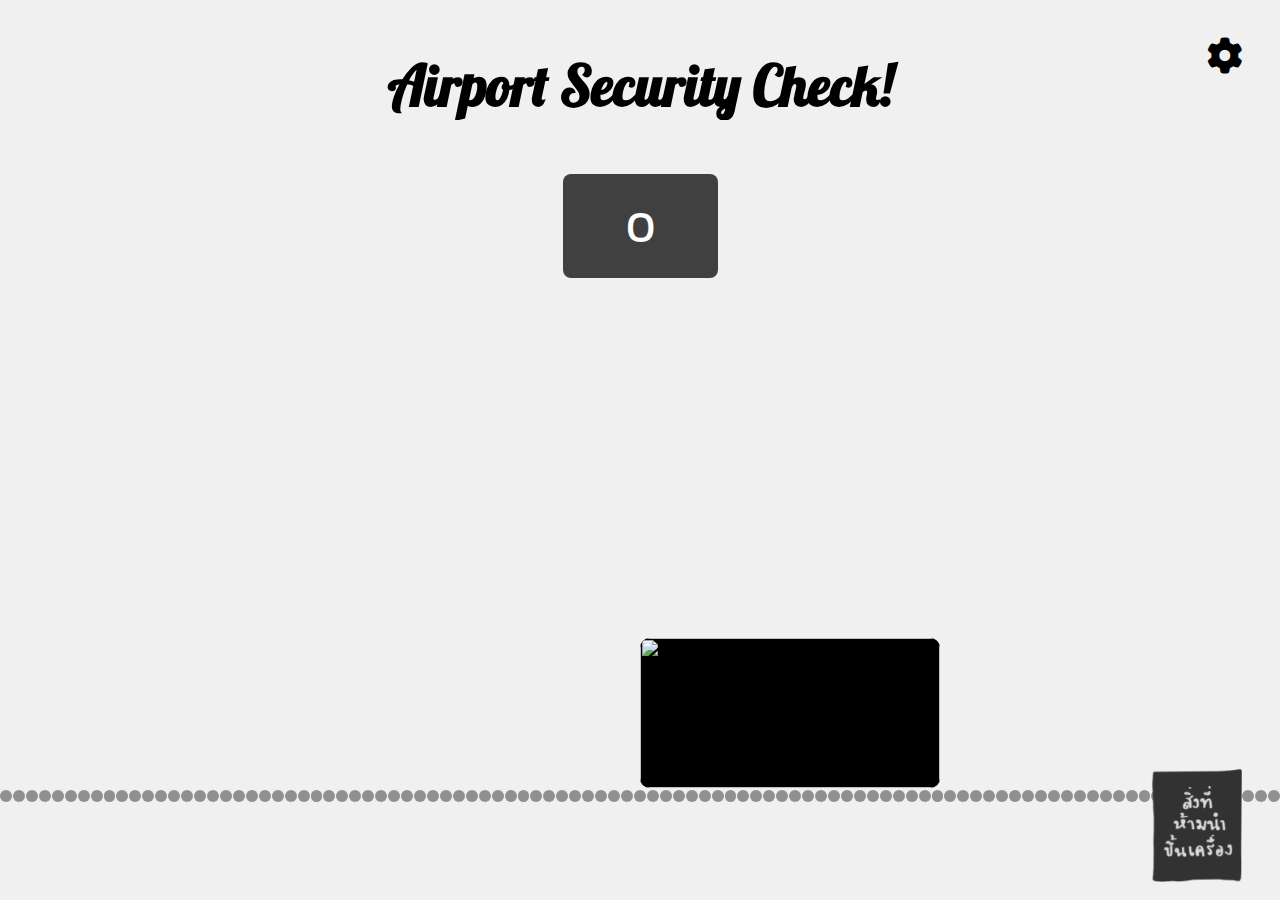
==== src/play.html @ 4c3d1056 "First Commit (Not done yet)" ====
<!DOCTYPE html>
<html lang="en">
  <head>
    <meta charset="UTF-8" />
    <meta name="viewport" content="width=device-width, initial-scale=1.0" />
    <title>Airport Security Check</title>

    <link rel="stylesheet" href="style2.css" />
    <link
      href="https://cdnjs.cloudflare.com/ajax/libs/font-awesome/6.0.0-beta3/css/all.min.css"
      rel="stylesheet"
    />
  </head>
  <body>
    <audio id="wrong-eff">
      <source src="../sound/wrong.mp3" type="audio/mpeg" />
    </audio>
    <audio id="correct-eff">
      <source src="../sound/correct.mp3" type="audio/mpeg" />
    </audio>

    <img id="manual-btn" src="../image/guide_cover.png" />
    <div id="manualModal" class="modal">
      <!-- Modal content -->
      <div class="modal-content">
        <img src="../image/guide_inside.png" id="manual-img" class="zoom-img" />
        <span class="close">&times;</span>
      </div>
    </div>

    <button id="setting-btn"><i class="fa fa-gear"></i></button>
    <div id="setting-modal" class="modal-setting">
      <div class="button-container">
        <h2>Setting</h2>

        <!-- Sound Controls Section -->
        <div class="sound-section">
          <div class="audio-controls">
            <button id="toggleSound" class="sound-btn">🔊</button>
            <input
              type="range"
              id="volumeSlider"
              min="0"
              max="1"
              step="0.1"
              value="0.7"
            />
            <audio id="backgroundAudio" loop>
              <source src="../sound/test.mp3" type="audio/mpeg" />
            </audio>
          </div>
        </div>

        <!-- Navigation Buttons -->
        <div class="button-group">
          <button class="return-btn">Return</button>
          <button class="home-btn">
            <i
              class="fa fa-home"
              aria-hidden="true"
              style="margin-right: 10px"
            ></i>
            Home
          </button>
        </div>
      </div>
    </div>

    <h1>Airport Security Check!</h1>
    <p id="score" class="score">0</p>
    <div class="conveyor">
      <div id="belt">
        <div class="circle-belt shake-animate"></div>
      </div>
      <img
        class="luggage1 run-animate1"
        src="https://medias.watsons.co.th/publishing/WTCTH-308451-back-zoom.jpg?version=1723662609"
        onclick="openContainer()"
      />
      <img
        class="luggage2 run-animate2"
        src="https://medias.watsons.co.th/publishing/WTCTH-308451-back-zoom.jpg?version=1723662609"
        onclick="openContainer()"
      />
    </div>
    <div id="play-container">
      <div class="grid-container" id="gridContainer"></div>
      <button id="done-btn">done</button> <br />
      <button id="win-skip">win</button> <br />
      <button id="lose-skip">lose</button> <br />
    </div>

    <!-- <p id="result"></p> -->
    <div id="showimgModal" class="modal">
      <!-- Modal content -->
      <div class="modal-content">
        <span class="close">&times;</span>
        <p id="textdetail"></p>
        <img src="" id="bigimage" />
      </div>
    </div>

    <div id="winModal" class="modal">
      <!-- Modal content -->
      <div class="modal-content">
        <!-- <span class="close">&times;</span> -->
        <h2>Congratulations</h2>
        <p>you win</p>
        <button class="restart">restart</button>
        <!-- Moved inside modal-content -->
      </div>
    </div>

    <div id="wrongModal" class="modal">
      <!-- Modal content -->
      <div class="modal-content">
        <!-- <span class="close">&times;</span> -->
        <p>you lose</p>
        <p id="lastscore"></p>
        <div id="result"></div>
        <button class="restart">restart</button>
        <!-- Placed below result -->
      </div>
    </div>

    <script src="script.js"></script>
  </body>
</html>
---- src/style2.css ----
@import url("https://fonts.googleapis.com/css?family=Lobster");
@import url("https://fonts.googleapis.com/css2?family=Kanit:ital,wght@0,100;0,200;0,300;0,400;0,500;0,600;0,700;0,800;0,900;1,100;1,200;1,300;1,400;1,500;1,600;1,700;1,800;1,900&display=swap");

/* general */
h1 {
  font-family: "Lobster";
  margin-top: 50px;
  font-size: clamp(0px, 8vw, 56px);
  white-space: nowrap;
  overflow: hidden;
  text-overflow: ellipsis;
  width: 100%;
}

h2 {
  margin-top: 10px;
  font-family: "Kanit";
  margin-bottom: 10px;
}

p {
  font-size: 40px;
  font-family: "Kanit";
  margin-top: 16px;
  padding: auto;
  color: black;
}

.score {
  background-color: #404040;
  color: white;
  font-size: 5vh;
  padding: 2vh 7vh;
  text-align: center;
  display: inline-block;
  border-radius: 8px;
}

#setting-btn {
  color: #000000;
  padding: 2vh 2vh;
  font-size: 4vh;
  height: 10vh;
  width: 10vh;
  border-radius: 100%;
  border: 0px;
  background-color: rgb(0, 0, 0, 0);
  transition: transform 0.3s ease;
  position: absolute;
  top: 0;
  right: 0;
}

#setting-btn:hover {
  color: #ffffff;
  background-color: rgb(0, 0, 0, 0.3);
  border-radius: 100%;
  border: 0px;
  transform: scale(1.3);
}

.modal-setting {
  display: none;
  position: fixed;
  z-index: 1;
  left: 0;
  top: 0;
  width: 100%;
  height: 100%;
  background-color: rgba(0, 0, 0, 0.95);
  font-size: 24px;
  overflow: hidden;
  display: flex;
  justify-content: center;
  align-items: center;
}

.sound-section {
  display: flex;
  flex-direction: column;
  gap: 10px;
}

.sound-btn {
  margin: auto;
  font-size: 24px;
  width: 20px;
  height: 20px;
  border: none;
  background: none;
  cursor: pointer;
  padding: 0;
  display: flex;
  align-items: center;
  justify-content: center;
}

.button-container {
  font-family: "Lobster";
  display: flex;
  flex-direction: column;
  justify-content: center;
  align-items: center;
  gap: 15px;
  width: 350px;
  border-radius: 20px;
  background-color: white;
  padding: 20px;
  text-align: center;
}

.audio-controls {
  display: flex;
  align-items: center;
  gap: 10px;
}

#volumeSlider {
  width: 290px;
  accent-color: #000; /* For modern browsers */
}

/* input[type="range"] {
  -webkit-appearance: none;
  height: 6px;
  background: #ddd;
  border-radius: 3px;
} */

input[type="range"]::-webkit-slider-thumb {
  -webkit-appearance: none;
  width: 16px;
  height: 16px;
  background: #000;
  border-radius: 50%;
  cursor: pointer;
}

.button-group {
  display: flex;
  justify-content: center;
  gap: 10px;
  width: 100%;
}

.return-btn,
.home-btn {
  background-color: #141414;
  color: white;
  border: none;
  cursor: pointer;
  font-size: 18px;
  padding: 10px 30px;
  border-radius: 5px;
  flex: 1;
  text-align: center;
  margin-top: 10px;
}

.return-btn:hover,
.home-btn:hover {
  background-color: #320064;
}

body {
  text-align: center;
  /* font-family: 'Lobster','Kanit'; */

  background-color: #f0f0f0;
}

/* bag on belt */
.conveyor {
  max-height: 40vh;
  position: absolute;
  right: 0px;
  bottom: 0;
  width: 100%;
  height: 200px;
  overflow: hidden;
  margin-bottom: 10vh;
}

#belt {
  position: absolute;
  display: flex;
  flex-direction: row;
  bottom: 0px;
  overflow: hidden;
  width: 100vw;
  height: 20px;
  gap: 1px;
  background: rgb(0, 0, 0, 0);
}
.circle-belt {
  position: absolute;
  overflow: hidden;
  top: auto;
  bottom: auto;
  width: 12px;
  height: 12px;
  border-radius: 100%;
  background-color: #909090;
  position: relative;
}
.shake-animate {
  animation: shakeY 0.3s ease-in-out infinite;
}
@keyframes shakeY {
  0% {
    transform: translateY(0);
  }
  25% {
    transform: translateY(-0.5px);
  }
  50% {
    transform: translateY(0.5px);
  }
  75% {
    transform: translateY(-0.5px);
  }
  100% {
    transform: translateY(0);
  }
}

.luggage1 {
  position: absolute;
  width: 300px;
  height: 150px;
  background: black;
  border-radius: 10px;
  overflow: hidden;
  top: auto;
  bottom: 22px;
}
.luggage2 {
  position: absolute;
  width: 300px;
  height: 150px;
  background: black;
  border-radius: 10px;
  overflow: hidden;
  top: auto;
  bottom: 22px;

  animation: moveLuggage2 10s linear forwards;
}

.run-animate1 {
  animation: shake 0.3s ease-in-out infinite, moveLuggage1 8s linear forwards;
}
.run-animate2 {
  animation: shake 0.3s ease-in-out infinite, moveLuggage1 8s linear forwards;
}
.luggage1:hover,
.luggage2:hover {
  color: #ffffff;
  background-color: rgb(0, 0, 0, 0.3);
  border-radius: 100%;
  border: 0px;
  transform: scale(1.3);
  cursor: pointer;
}
@keyframes moveLuggage1 {
  0% {
    left: -50%;
  }
  100% {
    left: 50%;
    transform: translateX(-50%);
  }
}

@keyframes moveLuggage2 {
  0% {
    left: 50%;
    transform: translateX(-50%);
  }
  100% {
    left: 150%;
  }
}
@keyframes shake {
  0% {
    transform: translateX(0);
    transform: rotate(0deg);
  }
  25% {
    transform: translateX(-2px);
    transform: rotate(1deg);
  }
  50% {
    transform: translateX(2px);
    transform: rotate(-1deg);
  }
  75% {
    transform: translateX(-2px);
    transform: rotate(1deg);
  }
  100% {
    transform: translateX(0);
    transform: rotate(0deg);
  }
}

/* ------Game Page--------- */
canvas {
  border: 2px solid black;
  margin-top: 20px;
  display: block;
  margin-left: auto;
  margin-right: auto;
}

.grid-container {
  font-family: "Kanit";
  border: 2px solid black;
  border-radius: 25px;
  padding: 20px 30px;
  display: grid;
  grid-template-columns: repeat(4, 1fr);
  gap: 10px;
  width: 420px;
  background-color: #818181;
}

.grid-item {
  width: 100px;
  height: 100px;
  border: 1px solid #00000000;

  display: flex;
  align-items: center;
  justify-content: center;
  font-size: 14px;
  overflow: hidden;
  cursor: pointer;

  flex-direction: column;
}

.grid-item:hover {
  transform: scale(1.2);
  filter: drop-shadow(0 0 3px rgba(255, 255, 255));
}
.grid-item.select {
  filter: brightness(0.3);
  opacity: 0.3;

  /* outline: 3px solid #ff0000ff; */
  /* filter: drop-shadow(3px 3px 0 rgb(0, 0, 0)); */
}

.item-img {
  max-width: 90%;
  max-height: 90%;
  object-fit: contain;
}

#play-container {
  height: 100%;
  display: none;
  flex-direction: column;
  justify-self: center;
}

#bigimage {
  height: 40%;
  width: auto;
}
#setting-modal,
#showimgModel,
#wrongModal,
#manualModal #correctModal,
#winModal {
  display: none;
}
/* -----MANUAL-------- */
/* Shadow */
.modal {
  display: none;
  position: absolute;
  z-index: 1;
  left: 0;
  top: 0;
  width: 100%;
  height: 100%;
  background-color: rgba(0, 0, 0, 0.95);
  font-size: 24px;
  overflow: hidden;
}

/* Modal Content */
.modal-content {
  overflow: hidden;
  top: 10%;
  left: 0%;
  position: absolute;
  background: rgba(0, 0, 0, 0);
  width: 100%;
  height: 90%;

  display: flex;
  justify-content: center;
  align-items: center;
  flex-direction: column;
}

#manual-img {
  overflow: hidden;
  width: auto;
  max-width: 90vw;
  position: flex;
  margin-bottom: 5vh;
}

.close {
  padding: 10px 10px;
  font-size: 32px;
  height: 40px;
  width: 40px;
  border-radius: 100%;
  border: 0px;
  background-color: rgba(255, 255, 255, 0);
  transition: transform 0.3s ease;
  color: #f0f0f0;
  margin-bottom: 5vh;
}

.close:hover,
.close:focus {
  color: #000000;
  background-color: rgba(255, 255, 255, 0.5);
  transform: scale(1.3);
}

#manual-btn {
  position: fixed;
  z-index: 1;
  right: 3%;
  bottom: 2%;
  width: 10vh;
  height: auto;
  z-index: 2;
  transition: transform 0.3s ease;
}
#manual-btn:hover {
  color: #ffffff;
  border: 0px;
  transform: scale(1.1);
  filter: drop-shadow(0 0 15px rgba(0, 0, 0, 0.5));
}
button {
  font-family: "Lobster";
  background-color: #141414;
  color: white;
  font-size: 16px;
  text-align: center;
  text-decoration: none;
  display: inline-block;
  border-radius: 8px;
  margin-right: 10px;
  margin-top: 10px;
}

.active {
  padding: 14px 48px;
  background-color: #320064;
}

.restart {
  padding: 14px 48px;
  background-color: #141414;
}

.restart:hover {
  background-color: #320064;
}

#wrongModal .modal-content {
  color: black;
  display: flex;
  position: absolute;
  top: 50%; /* Move to the center from the top */
  left: 50%; /* Move to the center from the left */
  transform: translate(-50%, -50%); /* Adjust for exact centering */
  padding: 20px;
  width: auto;
  height: auto;
  background-color: #fff; /* Set background color for modal content */
  border-radius: 10px; /* Optional for rounded corners */
}

#wrongModal .modal-content p {
  margin: 10px;
}

#wrongModal .restart {
  margin-top: 20px;
}

#winModal .modal-content {
  color: black;
  display: flex;
  position: absolute;
  top: 50%; /* Move to the center from the top */
  left: 50%; /* Move to the center from the left */
  transform: translate(-50%, -50%); /* Adjust for exact centering */
  padding: 20px;
  width: auto;
  height: auto;
  background-color: #fff; /* Set background color for modal content */
  border-radius: 10px; /* Optional for rounded corners */
}

#lastscore {
  font-size: 18px;
  margin: auto;
}

#result {
  margin-top: 15px;
  font-family: "Kanit";
}
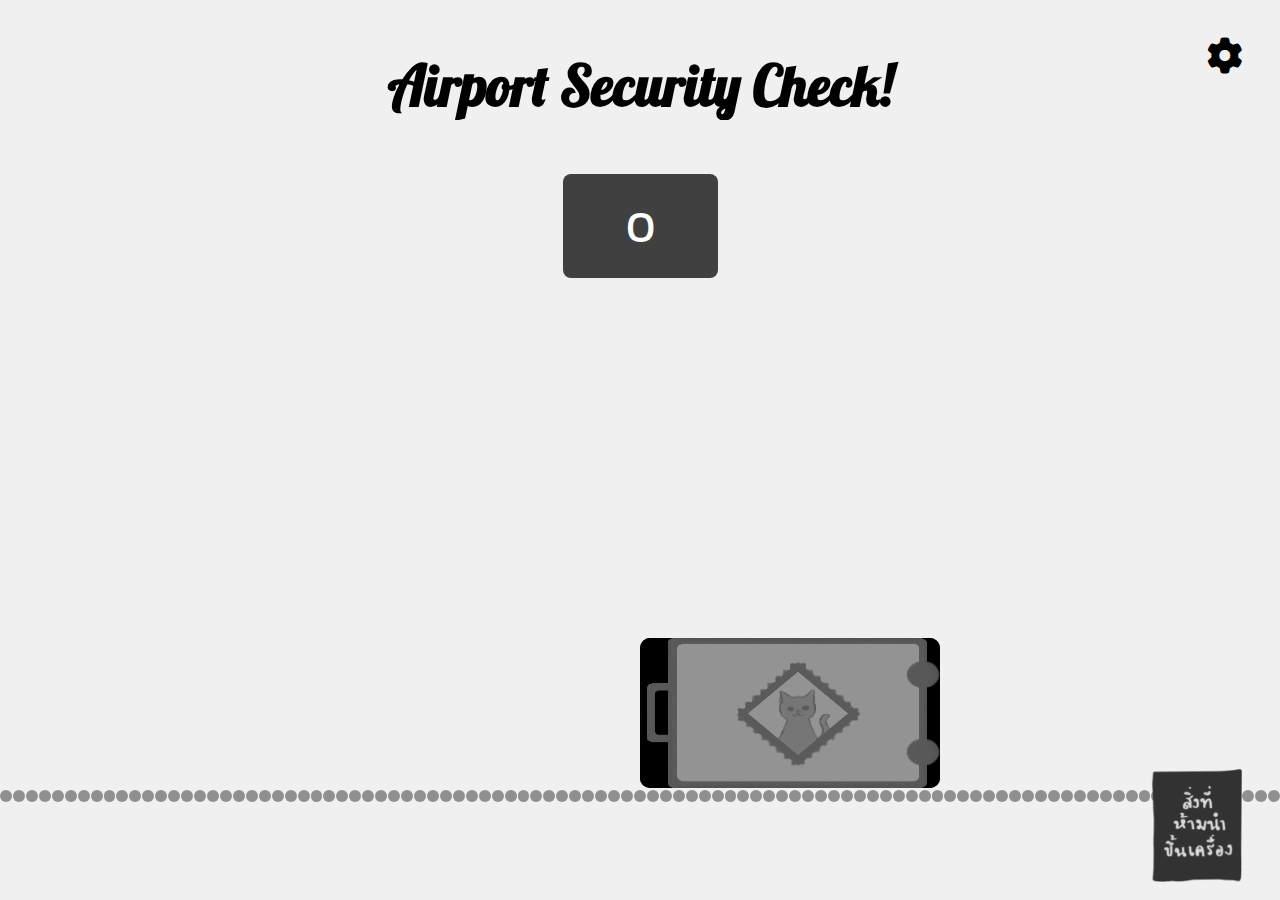
==== commit 1fc5426c: "2rd Fix Route to deploy" ====
--- a/src/play.html
+++ b/src/play.html
@@ -74,12 +74,12 @@
       </div>
       <img
         class="luggage1 run-animate1"
-        src="https://medias.watsons.co.th/publishing/WTCTH-308451-back-zoom.jpg?version=1723662609"
+        src="../image/Luggage1.png"
         onclick="openContainer()"
       />
       <img
         class="luggage2 run-animate2"
-        src="https://medias.watsons.co.th/publishing/WTCTH-308451-back-zoom.jpg?version=1723662609"
+        src="../image/Luggage2.png"
         onclick="openContainer()"
       />
     </div>
--- a/src/style2.css
+++ b/src/style2.css
@@ -256,8 +256,8 @@
 .luggage1:hover,
 .luggage2:hover {
   color: #ffffff;
-  background-color: rgb(0, 0, 0, 0.3);
-  border-radius: 100%;
+  /* background-color: rgb(0, 0, 0, 0.3); */
+  /* border-radius: 100%; */
   border: 0px;
   transform: scale(1.3);
   cursor: pointer;
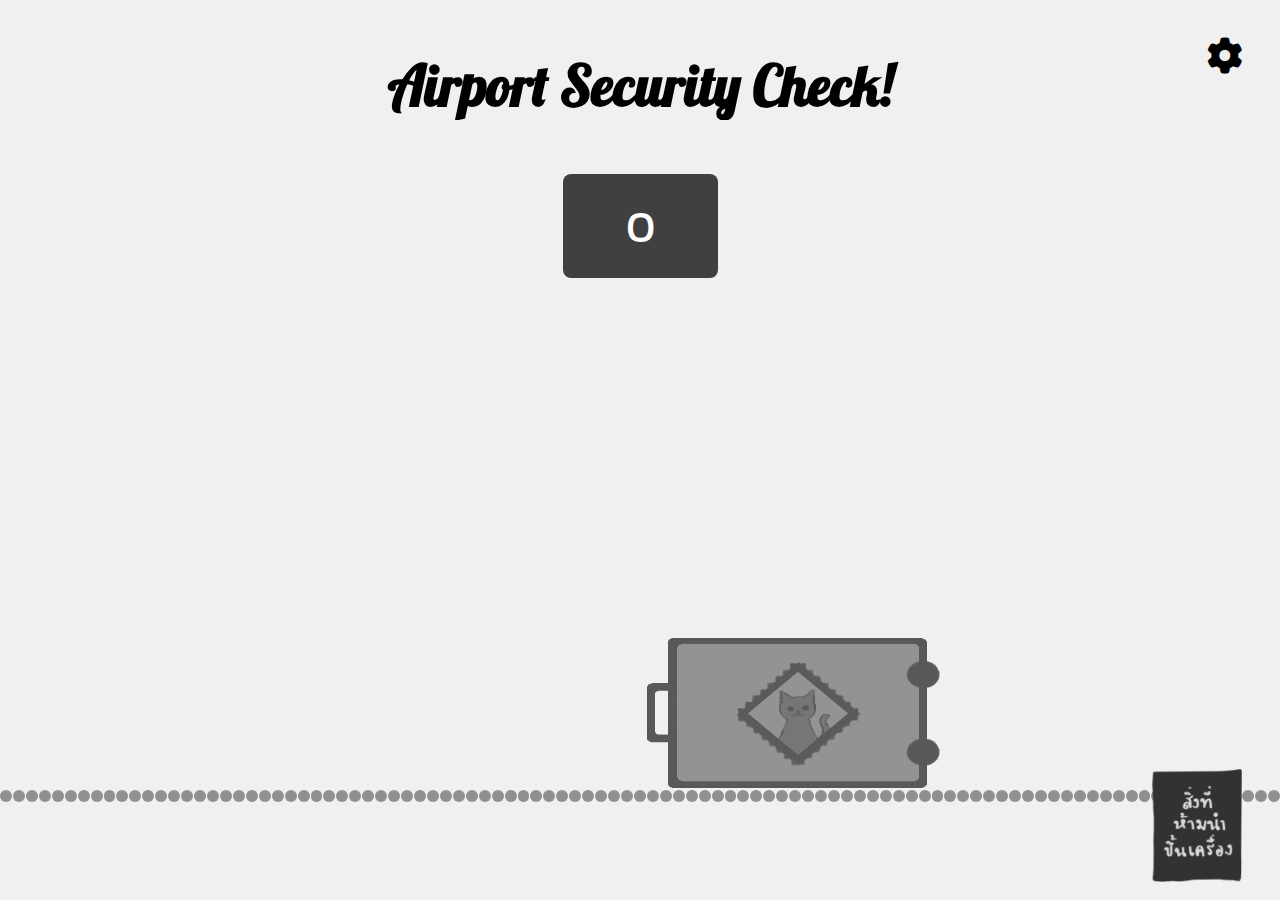
==== commit d24b0bf9: "Remove Unnessesary files" ====
--- a/src/play.html
+++ b/src/play.html
@@ -43,7 +43,7 @@
               min="0"
               max="1"
               step="0.1"
-              value="0.7"
+              value="0.5"
             />
             <audio id="backgroundAudio" loop>
               <source src="../sound/test.mp3" type="audio/mpeg" />
@@ -104,7 +104,7 @@
       <!-- Modal content -->
       <div class="modal-content">
         <!-- <span class="close">&times;</span> -->
-        <h2>Congratulations</h2>
+        <h2>Congratulations !</h2>
         <p>you win</p>
         <button class="restart">restart</button>
         <!-- Moved inside modal-content -->
--- a/src/style2.css
+++ b/src/style2.css
@@ -228,7 +228,7 @@
   position: absolute;
   width: 300px;
   height: 150px;
-  background: black;
+  /* background: black; */
   border-radius: 10px;
   overflow: hidden;
   top: auto;
@@ -238,7 +238,7 @@
   position: absolute;
   width: 300px;
   height: 150px;
-  background: black;
+  /* background: black; */
   border-radius: 10px;
   overflow: hidden;
   top: auto;
@@ -508,8 +508,8 @@
   left: 50%; /* Move to the center from the left */
   transform: translate(-50%, -50%); /* Adjust for exact centering */
   padding: 20px;
-  width: auto;
-  height: auto;
+  width: 400px;
+  height: 300px;
   background-color: #fff; /* Set background color for modal content */
   border-radius: 10px; /* Optional for rounded corners */
 }
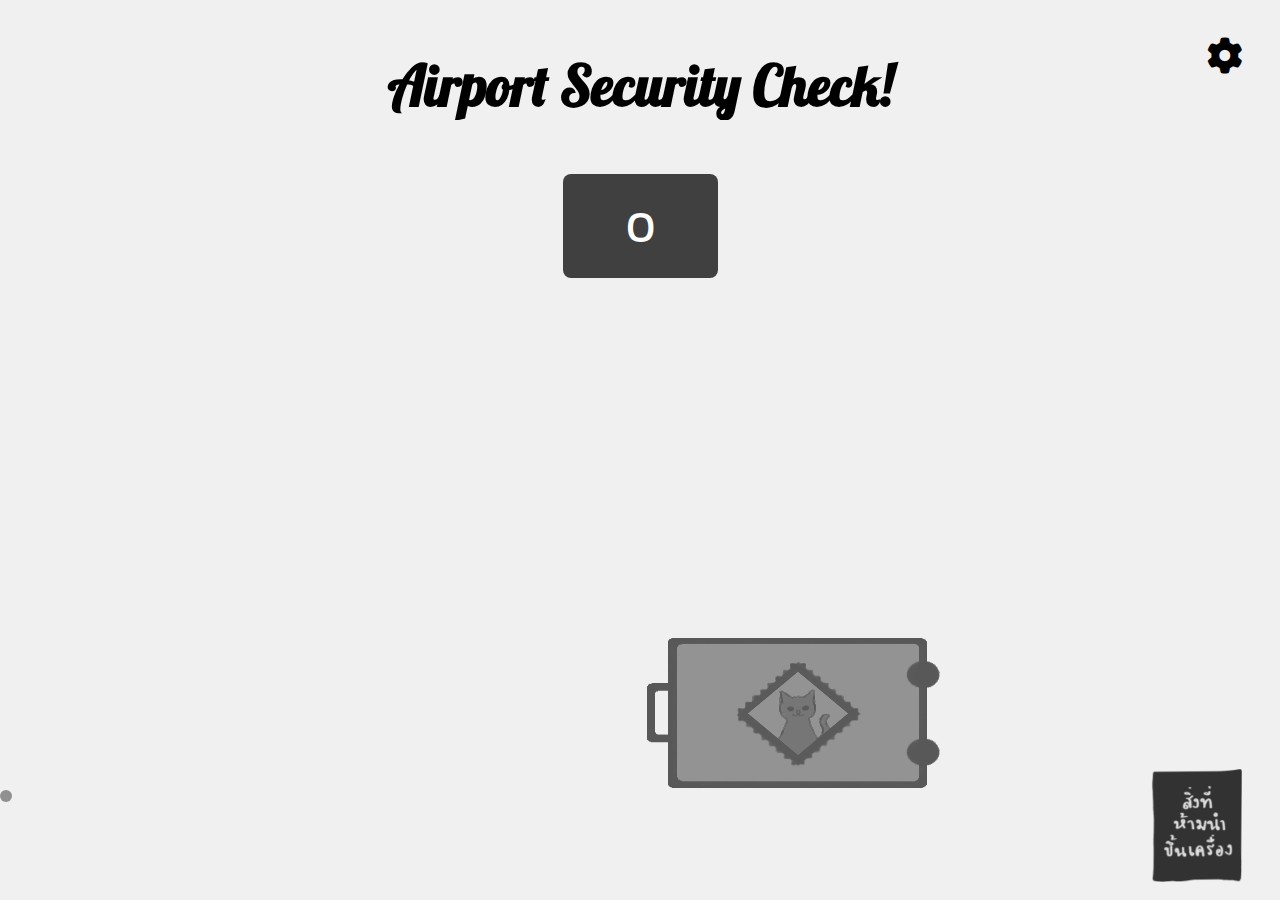
==== commit 26eafd18: "Change Version number" ====
--- a/src/play.html
+++ b/src/play.html
@@ -86,8 +86,8 @@
     <div id="play-container">
       <div class="grid-container" id="gridContainer"></div>
       <button id="done-btn">done</button> <br />
-      <button id="win-skip">win</button> <br />
-      <button id="lose-skip">lose</button> <br />
+      <!-- <button id="win-skip">win</button> <br />
+      <button id="lose-skip">lose</button> <br /> -->
     </div>
 
     <!-- <p id="result"></p> -->
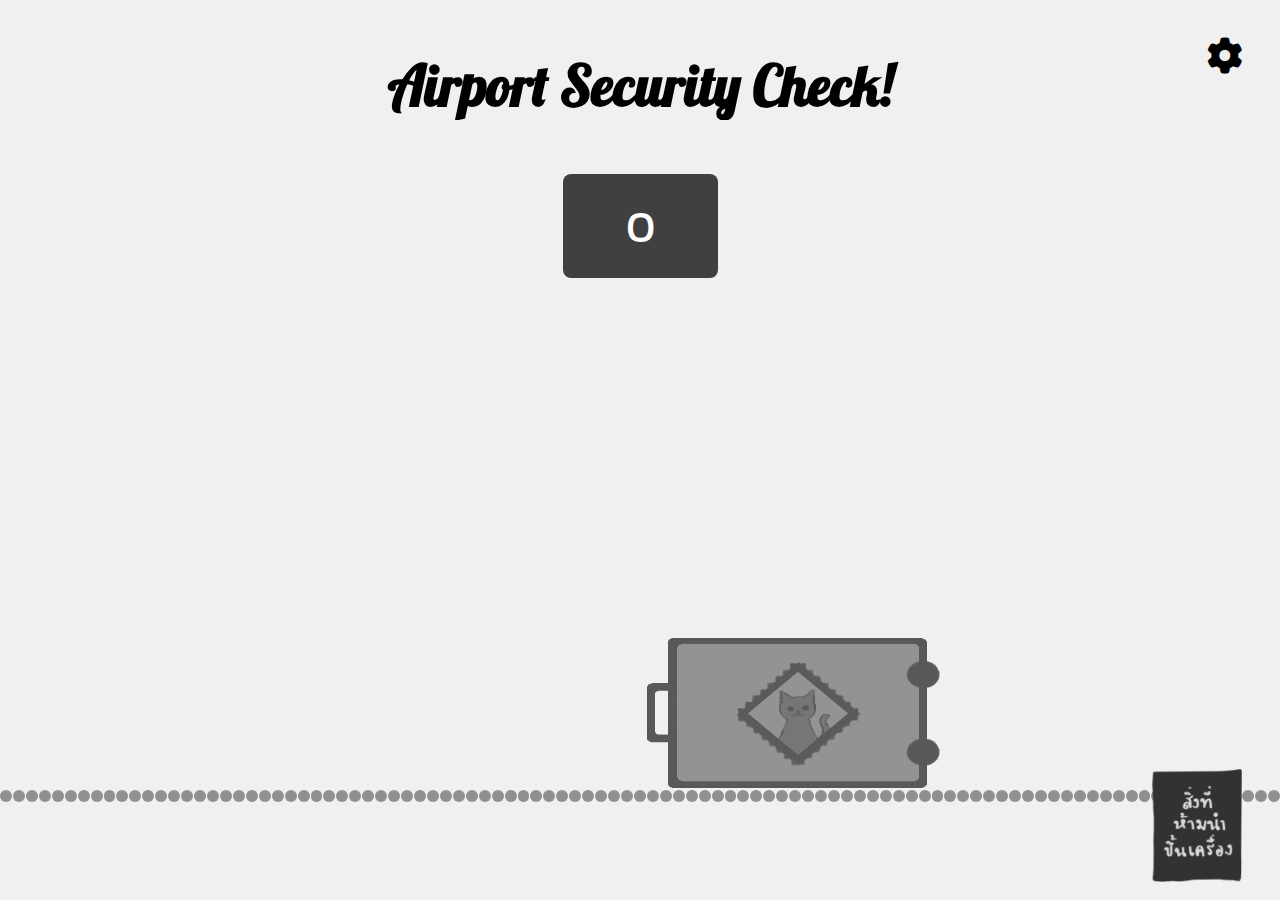
==== commit 6b2d1f65: "Finished as planned" ====
--- a/src/play.html
+++ b/src/play.html
@@ -43,7 +43,7 @@
               min="0"
               max="1"
               step="0.1"
-              value="0.5"
+              value="0.3"
             />
             <audio id="backgroundAudio" loop>
               <source src="../sound/test.mp3" type="audio/mpeg" />
@@ -66,11 +66,31 @@
       </div>
     </div>
 
-    <h1>Airport Security Check!</h1>
+    <h1 id="name">Airport Security Check!</h1>
     <p id="score" class="score">0</p>
     <div class="conveyor">
       <div id="belt">
         <div class="circle-belt shake-animate"></div>
+        <script>
+          window.onload = updateScreenWidth;
+          window.addEventListener("resize", updateScreenWidth);
+
+          const item = document.querySelector(".circle-belt");
+          const container = document.getElementById("belt");
+          function updateScreenWidth() {
+            const screenWidth = window.innerWidth;
+            const itemCount = screenWidth / 13;
+
+            container.innerHTML = "";
+
+            for (let i = 0; i < itemCount; i++) {
+              const copiedItem = item.cloneNode(true);
+              const randomDelay = Math.random() * 2;
+              copiedItem.style.animationDelay = `${randomDelay}s`;
+              container.appendChild(copiedItem);
+            }
+          }
+        </script>
       </div>
       <img
         class="luggage1 run-animate1"
@@ -85,7 +105,7 @@
     </div>
     <div id="play-container">
       <div class="grid-container" id="gridContainer"></div>
-      <button id="done-btn">done</button> <br />
+      <button id="done-btn">Check</button> <br />
       <!-- <button id="win-skip">win</button> <br />
       <button id="lose-skip">lose</button> <br /> -->
     </div>
@@ -104,9 +124,10 @@
       <!-- Modal content -->
       <div class="modal-content">
         <!-- <span class="close">&times;</span> -->
-        <h2>Congratulations !</h2>
-        <p>you win</p>
-        <button class="restart">restart</button>
+        <h2>Congratulations🎉🎉</h2>
+        <p id="score-result"></p>
+        <p>You Win!!!</p>
+        <button class="restart">Play Again</button>
         <!-- Moved inside modal-content -->
       </div>
     </div>
@@ -115,10 +136,11 @@
       <!-- Modal content -->
       <div class="modal-content">
         <!-- <span class="close">&times;</span> -->
-        <p>you lose</p>
+        <p>You Lose</p>
+        <p>Better luck Next Time!</p>
         <p id="lastscore"></p>
         <div id="result"></div>
-        <button class="restart">restart</button>
+        <button class="restart">Try Again</button>
         <!-- Placed below result -->
       </div>
     </div>
--- a/src/style2.css
+++ b/src/style2.css
@@ -19,13 +19,23 @@
 }
 
 p {
-  font-size: 40px;
+  font-size: 32px;
   font-family: "Kanit";
   margin-top: 16px;
   padding: auto;
-  color: black;
-}
-
+  color: rgb(0, 0, 0);
+}
+
+img {
+  -webkit-user-drag: none;
+}
+button {
+  -webkit-user-drag: none;
+  cursor: pointer;
+}
+* {
+  user-select: none;
+}
 .score {
   background-color: #404040;
   color: white;
@@ -56,7 +66,7 @@
   background-color: rgb(0, 0, 0, 0.3);
   border-radius: 100%;
   border: 0px;
-  transform: scale(1.3);
+  transform: scale(1.2);
 }
 
 .modal-setting {
@@ -159,7 +169,7 @@
 
 .return-btn:hover,
 .home-btn:hover {
-  background-color: #320064;
+  background-color: #595959;
 }
 
 body {
@@ -233,6 +243,7 @@
   overflow: hidden;
   top: auto;
   bottom: 22px;
+  transition: transform 0.3s ease;
 }
 .luggage2 {
   position: absolute;
@@ -243,7 +254,7 @@
   overflow: hidden;
   top: auto;
   bottom: 22px;
-
+  transition: transform 0.3s ease;
   animation: moveLuggage2 10s linear forwards;
 }
 
@@ -255,11 +266,7 @@
 }
 .luggage1:hover,
 .luggage2:hover {
-  color: #ffffff;
-  /* background-color: rgb(0, 0, 0, 0.3); */
-  /* border-radius: 100%; */
-  border: 0px;
-  transform: scale(1.3);
+  filter: drop-shadow(0 0 5px rgb(0, 0, 0, 0.8));
   cursor: pointer;
 }
 @keyframes moveLuggage1 {
@@ -343,6 +350,7 @@
 .grid-item:hover {
   transform: scale(1.2);
   filter: drop-shadow(0 0 3px rgba(255, 255, 255));
+  cursor: pointer;
 }
 .grid-item.select {
   filter: brightness(0.3);
@@ -364,9 +372,12 @@
   flex-direction: column;
   justify-self: center;
 }
+#textdetail {
+  color: #ffffff;
+}
 
 #bigimage {
-  height: 40%;
+  height: 60%;
   width: auto;
 }
 #setting-modal,
@@ -393,13 +404,14 @@
 
 /* Modal Content */
 .modal-content {
-  overflow: hidden;
-  top: 10%;
+  padding-top: 5vh;
+  overflow: hidden;
+  top: 0%;
   left: 0%;
   position: absolute;
-  background: rgba(0, 0, 0, 0);
+  background: rgba(255, 0, 0, 0);
   width: 100%;
-  height: 90%;
+  height: 100%;
 
   display: flex;
   justify-content: center;
@@ -433,6 +445,7 @@
   color: #000000;
   background-color: rgba(255, 255, 255, 0.5);
   transform: scale(1.3);
+  cursor: pointer;
 }
 
 #manual-btn {
@@ -450,6 +463,7 @@
   border: 0px;
   transform: scale(1.1);
   filter: drop-shadow(0 0 15px rgba(0, 0, 0, 0.5));
+  cursor: pointer;
 }
 button {
   font-family: "Lobster";
@@ -466,7 +480,7 @@
 
 .active {
   padding: 14px 48px;
-  background-color: #320064;
+  background-color: #595959;
 }
 
 .restart {
@@ -475,7 +489,7 @@
 }
 
 .restart:hover {
-  background-color: #320064;
+  background-color: #595959;
 }
 
 #wrongModal .modal-content {
